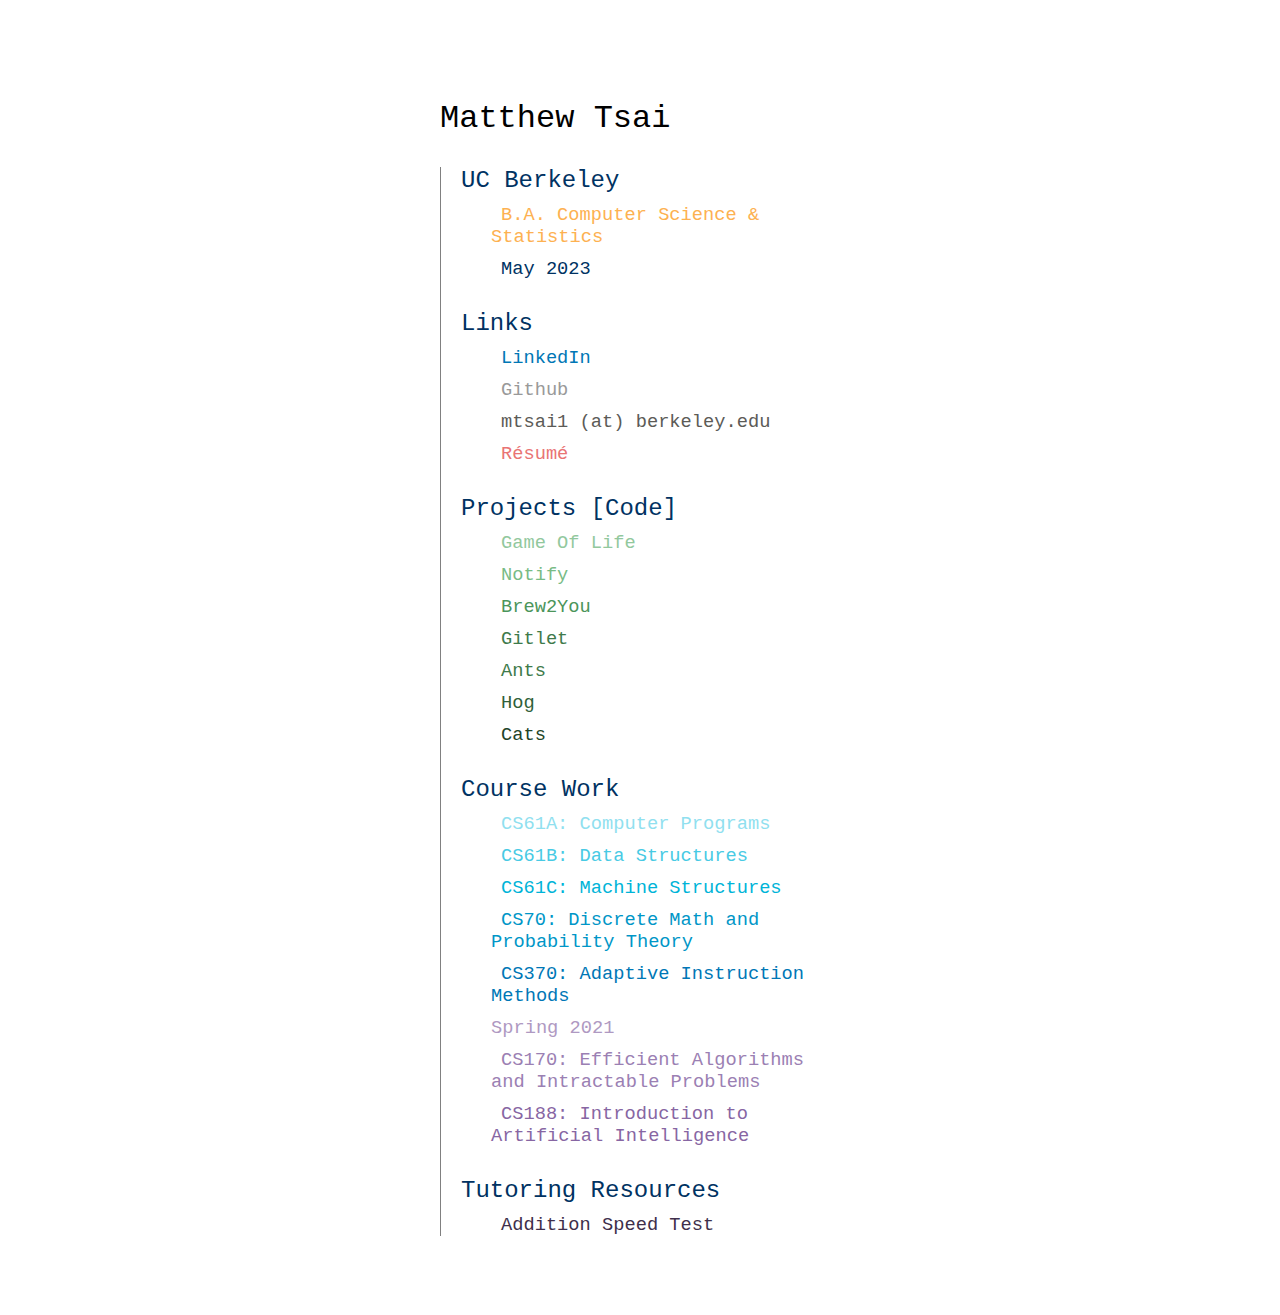
==== index.html @ 18d202d2 "Added more text" ====
<!DOCTYPE html>
<html lang="en" dir="ltr">
  <head>
    <meta charset="utf-8">
    <meta name="viewport" content="width=device-width, initial-scale=1.0">
    <link href="/assets/style.css" rel="stylesheet">
    <link href="/assets/stylepop.css" rel="stylesheet">
    <script src="/assets/script.js"></script>
    <link rel="stylesheet" href="https://use.fontawesome.com/releases/v5.6.3/css/all.css" integrity="sha384-UHRtZLI+pbxtHCWp1t77Bi1L4ZtiqrqD80Kn4Z8NTSRyMA2Fd33n5dQ8lWUE00s/" crossorigin="anonymous">
    <title>Matthew Tsai</title>
  </head>
  <body>
    <div class="container">
      <h1>Matthew Tsai</h1>
      <div class="content">
        <section class="berkeley">
          <h2><i class="fas fa-university fa-fw"></i>UC Berkeley</h2>
          <h3><i class="fas fa-book fa-fw"></i>B.A. Computer Science & Statistics</h3>
          <h3><i class="fas fa-graduation-cap fa-fw"></i>May 2023</h3>
          
        </section>
        <section class="links">
          <h2><i class="fas fa-link fa-fw"></i>Links</h2>
          <h3><i class="fab fa-linkedin fa-fw"></i><a href="https://www.linkedin.com/in/m-tsai/" target="_blank">LinkedIn</a></h3>
          <h3><i class="fab fa-github fa-fw"></i><a href="https://github.com/matt-tsai" target="_blank">Github</a></h3>
          <h3><i class="fas fa-envelope fa-fw"></i>mtsai1 (at) berkeley.edu</a></h3>
          <h3><i class="far fa-file-pdf fa-fw"></i><a href="/assets/Website_Resume.pdf" target="_blank">Résumé</a></h3>
        </section>
        <section class="projects">
          <h2 class="popup" onclick="myPopUp('projPop')"><i class="fas fa-flask fa-fw"></i>Projects [Code]
            <span class="popuptext" id="projPop">Code Available Upon Request!</span> 
          </h2> <!-- make some js for recruiters so I can show some code-->
          <h3><i class="fas fa-heartbeat"></i><a href="https://cs61c.org/fa20/projects/proj1/">Game Of Life</a></h3>
          <h3 class="popup" onclick="myPopUp('notifyPop')"><i class="fas fa-tasks"></i>Notify
            <span class="popuptext" id="notifyPop">Link Coming Soon!</span> 
          </h3>
        </br>
          <h3 class="popup" onclick="myPopUp('brewPop')"><i class="fas fa-beer"></i>Brew2You
            <span class="popuptext" id="brewPop">Link Coming Soon!</span> 
          </h3>
          <h3><i class="fab fa-git-square"></i><a href="https://inst.eecs.berkeley.edu/~cs61b/sp20/materials/proj/proj3/index.html">Gitlet</a></h3>
          <h3><i class="fas fa-bug"></i><a href="https://inst.eecs.berkeley.edu/~cs61a/fa19/proj/ants/">Ants</a></h3>
          <h3><i class="fas fa-piggy-bank"></i><a href="https://inst.eecs.berkeley.edu/~cs61a/fa19/proj/hog/">Hog</a></h3>
          <h3><i class="fas fa-cat"></i><a href="https://inst.eecs.berkeley.edu/~cs61a/fa19/proj/cats/">Cats</a></h3>
        </section> <!-- change the icons so it is more appealing.-->

      </section>
      <section class="courses">
        <h2><i class="fas fa-angle-double-down fa-fw"></i>Course Work</h2>
        <h3><i class="fas fa-laptop-code fa-fw"></i><a href="">CS61A: Computer Programs</a></h3>
        <h3><i class="fas fa-database fa-fw"></i><a href="">CS61B: Data Structures</a></h3>
        <h3><i class="fas fa-network-wired fa-fw"></i>CS61C: Machine Structures</h3>
        <h3><i class="fas fa-cogs fa-fw"></i>CS70: Discrete Math and Probability Theory</h3>
        <h3><i class="fas fa-chalkboard-teacher fa-fw"></i>CS370: Adaptive Instruction Methods</h3>
        <h3>Spring 2021</h3> <!-- Make this purple-->
        <h3><i class="fas fa-tachometer-alt"></i>CS170: Efficient Algorithms and Intractable Problems</h3>
        <h3><i class="fas fa-brain"></i>CS188: Introduction to Artificial Intelligence</h3>
      </section>
      <section class="tutor">
        <h2><i class="fas fa-angle-double-down fa-fw"></i>Tutoring Resources</h2>
        <h3><i class="fas fa-calculator fa-fw"></i><a href="/matt-tsai.github.io/math_tutor.html">Addition Speed Test</a></h3>
      </section>
        
        <!-- <div class="section">
          <h2 class="black"><i class="fas fa-mobile-alt fa-fw"></i></h2>
          <h3 class="black"><i class="fas fa-link fa-fw"></i><a href=""></a></h3>
          <h3 class="black"><i class="far fa-user fa-fw"></i></h3>
          <h3 class="black"><i class="far fa-clock fa-fw"></i></h3>
        </div>
        <div class = "hidden"> ↑ ↑ ↓ ↓ ← → ← → b a</div> -->
      </div>
    </div>
  </body>
</html>
---- assets/style.css ----
body, h1, h2, h3, h4, h5, h6, p, a {
  margin: 0;
}

@font-face {
  src: url("/fonts/NanumGothicCoding-Regular.woff2");
  font-family: "Nanum Gothic Coding";
  font-style: normal;
  font-weight: normal;
}
h1, h2, h3, h4, h5, h6, p, a {
  font-family: "Nanum Gothic Coding", monospace;
  font-weight: normal;
  text-decoration: none;
}

.container {
  width: 400px;
  margin: 100px auto;
}
.container h1 {
  margin-bottom: 30px;
}
.container .content {
  border-left: 1px solid gray;
}
.container .content section i {
  margin-right: 10px;
}
.container .content section h2 {
  margin-left: 10px;
}
.container .content section h3 {
  margin-left: 50px;
  margin-top: 10px;
}
.container .content > :not(:last-child) {
  margin-bottom: 30px;
}
.container .content a {
  color: inherit;
}
.container .content .berkeley h2 {
  color: #003262;
}
.container .content .berkeley h3:nth-child(2) {
  color: #fdb151;
}
.container .content .berkeley h3:nth-child(3) {
  color: #003262;
}

.container .content .links h2 {
  color: #003262;
}
.container .content .links h3:nth-child(2) {
  color: #0077b5;
}
.container .content .links h3:nth-child(3) {
  color: #999999;
}
.container .content .links h3:nth-child(4) {
  color: #5C5B57;
}
.container .content .links h3:nth-child(5) {
  color: #E97474;
}

.container .content .projects h2 {
  color: #003262;
}
.container .content .projects h3:nth-child(2) {
  color: #92C89D;
}
.container .content .projects h3:nth-child(3) {
  color: #78BB85;
}
.container .content .projects h3:nth-child(4) {
  color: #5CAD6C;
}
.container .content .projects h3:nth-child(5) {
  color: #4B955A;
}
.container .content .projects h3:nth-child(6) {
  color: #3E7A4B;
}
.container .content .projects h3:nth-child(7) {
  color: #3E7A4A;
}
.container .content .projects h3:nth-child(8) {
  color: #305F39;
}
.container .content .projects h3:nth-child(9) {
  color: #224428;
}
/*https://coolors.co/4b955a-5cad6c-78bb85-92c89d*/

.container .content .courses h2 {
  color: #003262;
}
.container .content .courses h3:nth-child(2) {
  color: #90e0ef;
}
.container .content .courses h3:nth-child(3) {
  color: #48cae4;
}
.container .content .courses h3:nth-child(4) {
  color: #00b4d8;
}
.container .content .courses h3:nth-child(5) {
  color: #0096c7;
}
.container .content .courses h3:nth-child(6) {
  color: #0077B6;
}
/*link for the colors*/
/*https://coolors.co/03045e-023e8a-0077b6-0096c7-00b4d8-48cae4-90e0ef-ade8f4-caf0f8 */
.container .content .courses h3:nth-child(7) {
  color: #AF99C2;
}
.container .content .courses h3:nth-child(8) {
  color: #9B80B3;
}
.container .content .courses h3:nth-child(9) {
  color: #8766A3;
}
/*https://coolors.co/8766a3-9b80b3-af99c2-c3b3d1-d7cce0*/

.container .content .tutor h2 {
  color: #003262;
}
.container .content .tutor h3:nth-child(2) {
  color: #3F2F4B;
}

.hidden {
  color: aliceblue;
  padding: 25px;
  text-align: center;
}
---- assets/stylepop.css ----
/*Author: https://www.w3schools.com/howto/howto_js_popup.asp*/
.popup {
    position: relative;
    display: inline-block;
    cursor: pointer;
    -webkit-user-select: none;
    -moz-user-select: none;
    -ms-user-select: none;
    user-select: none;
  }
  
  /* The actual popup */
  .popup .popuptext {
    visibility: hidden;
    width: 160px;
    background-color: #555;
    color: #fff;
    text-align: center;
    border-radius: 6px;
    padding: 8px 0;
    position: absolute;
    z-index: 1;
    bottom: 125%;
    left: 50%;
    margin-left: -80px;
  }
  
  /* Popup arrow */
  .popup .popuptext::after {
    content: "";
    position: absolute;
    top: 100%;
    left: 50%;
    margin-left: -5px;
    border-width: 5px;
    border-style: solid;
    border-color: #555 transparent transparent transparent;
  }
  
  /* Toggle this class - hide and show the popup */
  .popup .show {
    visibility: visible;
    -webkit-animation: fadeIn 1s;
    animation: fadeIn 1s;
  }
  
  /* Add animation (fade in the popup) */
  @-webkit-keyframes fadeIn {
    from {opacity: 0;} 
    to {opacity: 1;}
  }
  
  @keyframes fadeIn {
    from {opacity: 0;}
    to {opacity:1 ;}
  }
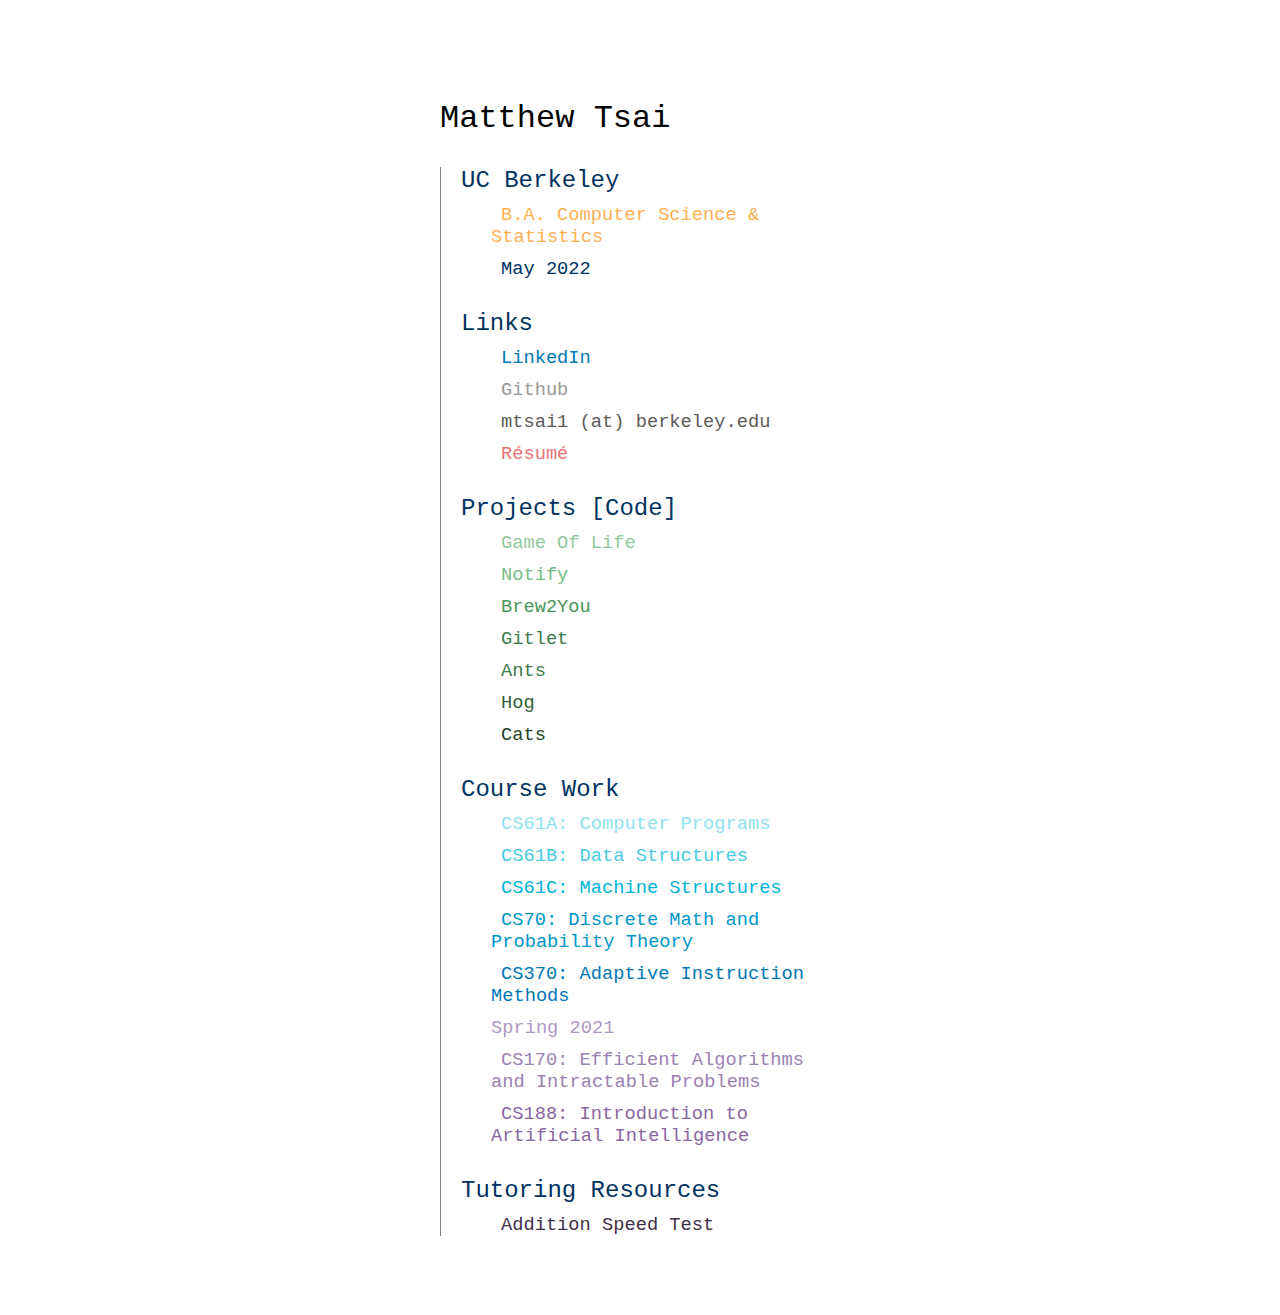
==== commit b3a5afe9: "Update index.html" ====
--- a/index.html
+++ b/index.html
@@ -16,7 +16,7 @@
         <section class="berkeley">
           <h2><i class="fas fa-university fa-fw"></i>UC Berkeley</h2>
           <h3><i class="fas fa-book fa-fw"></i>B.A. Computer Science & Statistics</h3>
-          <h3><i class="fas fa-graduation-cap fa-fw"></i>May 2023</h3>
+          <h3><i class="fas fa-graduation-cap fa-fw"></i>May 2022</h3>
           
         </section>
         <section class="links">
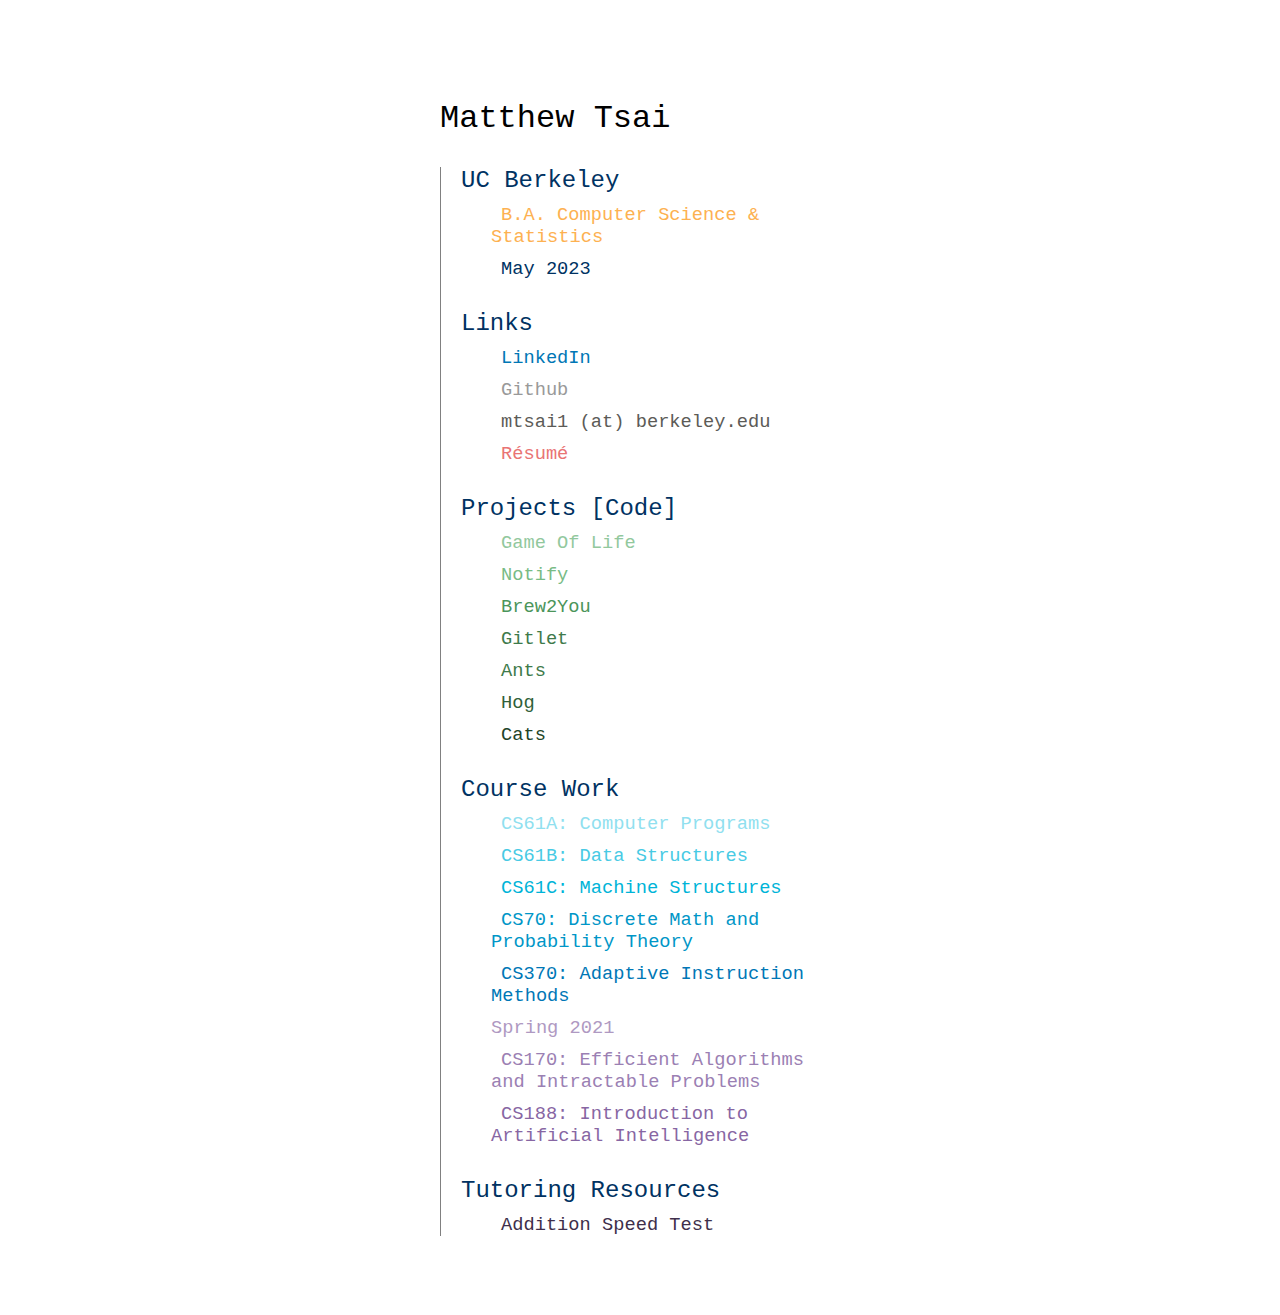
==== commit 5e0686a5: "Update index.html" ====
--- a/index.html
+++ b/index.html
@@ -16,7 +16,7 @@
         <section class="berkeley">
           <h2><i class="fas fa-university fa-fw"></i>UC Berkeley</h2>
           <h3><i class="fas fa-book fa-fw"></i>B.A. Computer Science & Statistics</h3>
-          <h3><i class="fas fa-graduation-cap fa-fw"></i>May 2022</h3>
+          <h3><i class="fas fa-graduation-cap fa-fw"></i>May 2023</h3>
           
         </section>
         <section class="links">
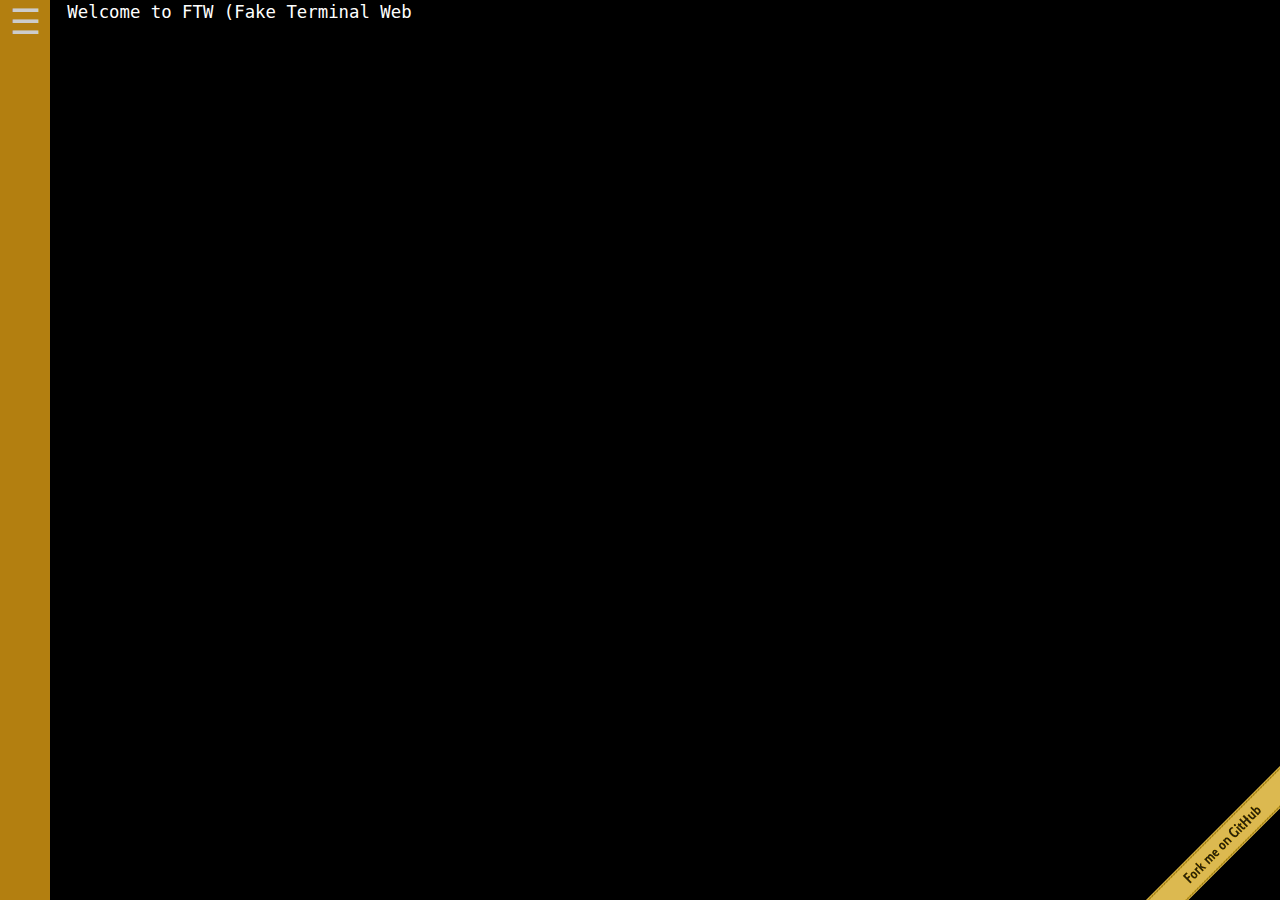
==== commit 47afc2e3: "terminal style update, first commit" ====
--- a/index.html
+++ b/index.html
@@ -1,74 +1,32 @@
-<!DOCTYPE html>
-<html lang="en" dir="ltr">
-  <head>
-    <meta charset="utf-8">
+<html>
+
+<head>
+    <meta charset="utf-8" />
+    <meta http-equiv="X-UA-Compatible" content="chrome=1" />
     <meta name="viewport" content="width=device-width, initial-scale=1.0">
-    <link href="/assets/style.css" rel="stylesheet">
-    <link href="/assets/stylepop.css" rel="stylesheet">
-    <script src="/assets/script.js"></script>
-    <link rel="stylesheet" href="https://use.fontawesome.com/releases/v5.6.3/css/all.css" integrity="sha384-UHRtZLI+pbxtHCWp1t77Bi1L4ZtiqrqD80Kn4Z8NTSRyMA2Fd33n5dQ8lWUE00s/" crossorigin="anonymous">
-    <title>Matthew Tsai</title>
-  </head>
-  <body>
-    <div class="container">
-      <h1>Matthew Tsai</h1>
-      <div class="content">
-        <section class="berkeley">
-          <h2><i class="fas fa-university fa-fw"></i>UC Berkeley</h2>
-          <h3><i class="fas fa-book fa-fw"></i>B.A. Computer Science & Statistics</h3>
-          <h3><i class="fas fa-graduation-cap fa-fw"></i>May 2023</h3>
-          
-        </section>
-        <section class="links">
-          <h2><i class="fas fa-link fa-fw"></i>Links</h2>
-          <h3><i class="fab fa-linkedin fa-fw"></i><a href="https://www.linkedin.com/in/m-tsai/" target="_blank">LinkedIn</a></h3>
-          <h3><i class="fab fa-github fa-fw"></i><a href="https://github.com/matt-tsai" target="_blank">Github</a></h3>
-          <h3><i class="fas fa-envelope fa-fw"></i>mtsai1 (at) berkeley.edu</a></h3>
-          <h3><i class="far fa-file-pdf fa-fw"></i><a href="/assets/Website_Resume.pdf" target="_blank">Résumé</a></h3>
-        </section>
-        <section class="projects">
-          <h2 class="popup" onclick="myPopUp('projPop')"><i class="fas fa-flask fa-fw"></i>Projects [Code]
-            <span class="popuptext" id="projPop">Code Available Upon Request!</span> 
-          </h2> <!-- make some js for recruiters so I can show some code-->
-          <h3><i class="fas fa-heartbeat"></i><a href="https://cs61c.org/fa20/projects/proj1/">Game Of Life</a></h3>
-          <h3 class="popup" onclick="myPopUp('notifyPop')"><i class="fas fa-tasks"></i>Notify
-            <span class="popuptext" id="notifyPop">Link Coming Soon!</span> 
-          </h3>
-        </br>
-          <h3 class="popup" onclick="myPopUp('brewPop')"><i class="fas fa-beer"></i>Brew2You
-            <span class="popuptext" id="brewPop">Link Coming Soon!</span> 
-          </h3>
-          <h3><i class="fab fa-git-square"></i><a href="https://inst.eecs.berkeley.edu/~cs61b/sp20/materials/proj/proj3/index.html">Gitlet</a></h3>
-          <h3><i class="fas fa-bug"></i><a href="https://inst.eecs.berkeley.edu/~cs61a/fa19/proj/ants/">Ants</a></h3>
-          <h3><i class="fas fa-piggy-bank"></i><a href="https://inst.eecs.berkeley.edu/~cs61a/fa19/proj/hog/">Hog</a></h3>
-          <h3><i class="fas fa-cat"></i><a href="https://inst.eecs.berkeley.edu/~cs61a/fa19/proj/cats/">Cats</a></h3>
-        </section> <!-- change the icons so it is more appealing.-->
+    <title>FTW Website Template</title>
+    <link rel="icon" href="./img/favicon.png" type="image/x-icon" />
+    <link href="./css/main.css" rel="stylesheet" type="text/css" />
+    <script src="./js/polyfills.js"></script>
+    <script src="./js/main.js"></script> </head>
 
-      </section>
-      <section class="courses">
-        <h2><i class="fas fa-angle-double-down fa-fw"></i>Course Work</h2>
-        <h3><i class="fas fa-laptop-code fa-fw"></i><a href="">CS61A: Computer Programs</a></h3>
-        <h3><i class="fas fa-database fa-fw"></i><a href="">CS61B: Data Structures</a></h3>
-        <h3><i class="fas fa-network-wired fa-fw"></i>CS61C: Machine Structures</h3>
-        <h3><i class="fas fa-cogs fa-fw"></i>CS70: Discrete Math and Probability Theory</h3>
-        <h3><i class="fas fa-chalkboard-teacher fa-fw"></i>CS370: Adaptive Instruction Methods</h3>
-        <h3>Spring 2021</h3> <!-- Make this purple-->
-        <h3><i class="fas fa-tachometer-alt"></i>CS170: Efficient Algorithms and Intractable Problems</h3>
-        <h3><i class="fas fa-brain"></i>CS188: Introduction to Artificial Intelligence</h3>
-      </section>
-      <section class="tutor">
-        <h2><i class="fas fa-angle-double-down fa-fw"></i>Tutoring Resources</h2>
-        <h3><i class="fas fa-calculator fa-fw"></i><a href="/matt-tsai.github.io/math_tutor.html">Addition Speed Test</a></h3>
-      </section>
-        
-        <!-- <div class="section">
-          <h2 class="black"><i class="fas fa-mobile-alt fa-fw"></i></h2>
-          <h3 class="black"><i class="fas fa-link fa-fw"></i><a href=""></a></h3>
-          <h3 class="black"><i class="far fa-user fa-fw"></i></h3>
-          <h3 class="black"><i class="far fa-clock fa-fw"></i></h3>
+<body>
+    <div id="sidenav">
+        <button id="sidenavBtn">&#9776;</button>
+        <img id="profilePic" alt="An avatar that aims to represent the website owner" src="./img/avatar.png">
+    </div>
+    <div id="container">
+        <div id="output"></div>
+        <div id="input-line" class="input-line">
+            <div id="prompt" class="prompt-color"></div>&nbsp;
+            <div>
+                <input type="text" id="cmdline" autocomplete="off" autocorrect="off" autocapitalize="off" spellcheck="false"
+                    autofocus/>
+            </div>
         </div>
-        <div class = "hidden"> ↑ ↑ ↓ ↓ ← → ← → b a</div> -->
-      </div>
     </div>
-  </body>
-</html>
+    <a id="githubImg" target="_blank" href="https://github.com/luisbraganca/fake-terminal-website/">
+        <img alt="Fork me on GitHub" src="./img/github_ribbon.png"> </a>
+</body>
+
+</html>--- a/css/main.css
+++ b/css/main.css
@@ -0,0 +1,147 @@
+::selection {
+    background: #f7d07e;
+}
+html, body {
+    width: 100%;
+    height: 100%;
+    margin: 0;
+}
+body {
+    font-size: 13pt;
+    font-family: monospace;
+    color: white;
+    background-color: black;
+}
+#container {
+    padding: .1em 1.5em 1em 1em;
+    margin-left: 50px;
+    margin-right: 135px;
+}
+#cmdline {
+    outline: none;
+    background-color: transparent;
+    margin: 0;
+    width: 100%;
+    font: inherit;
+    border: none;
+    color: inherit;
+}
+#output {
+    clear: both;
+    width: 100%;
+}
+#prompt {
+    white-space: nowrap;
+    display: -webkit-box;
+    -webkit-box-pack: center;
+    -webkit-box-orient: vertical;
+    display: -moz-box;
+    -moz-box-pack: center;
+    -moz-box-orient: vertical;
+    display: box;
+    box-pack: center;
+    box-orient: vertical;
+    -webkit-user-select: none;
+    -moz-user-select: none;
+    user-select: none;
+}
+.prompt-color {
+    color: #e09f14;
+}
+.input-line {
+    display: -webkit-box;
+    -webkit-box-orient: horizontal;
+    -webkit-box-align: stretch;
+    display: -moz-box;
+    -moz-box-orient: horizontal;
+    -moz-box-align: stretch;
+    display: box;
+    box-orient: horizontal;
+    box-align: stretch;
+    clear: both;
+}
+.input-line > div:nth-child(2) {
+    -webkit-box-flex: 1;
+    -moz-box-flex: 1;
+    box-flex: 1;
+}
+
+#githubImg img {
+    position: fixed;
+    bottom: 0; right: 0;
+    border: 0;
+}
+
+/* SIDE NAV */
+
+#sidenavBtn {
+    position: absolute !important;
+    padding: 2px !important; 
+    top: 0 !important;
+    right: 7px !important;
+    font-size: 35px !important;
+}
+
+#sidenav {
+    height: 100%;
+    width: 50px;
+    position: fixed;
+    z-index: 9;
+    top: 0;
+    left: 0;
+    background-color: #e09f14;
+    opacity: 0.8;
+    overflow-x: hidden;
+    transition: 0.3s;
+    padding-top: 60px;
+}
+#sidenav img {
+    display: block;
+    position: absolute;
+    left: 50%;
+    transform: translateX(-50%);
+    bottom: 100px;
+    transition: 0.3s;
+    opacity: 0;
+}
+
+#sidenav img:focus {
+    outline: none;
+}
+
+#sidenav button {
+    padding: 8px 8px 8px 32px;
+    cursor: pointer;
+    text-decoration: none;
+    font-size: 15pt;
+    color: white;
+    display: block;
+    transition: 0.3s;
+    background:none !important;
+    border:none;
+}
+#sidenav button:hover {
+    color: #442e00;
+}
+
+@media screen and (max-height: 450px) {
+    body {
+        font-size: 11pt;
+    }
+    #sidenav {
+       padding-top: 15px;
+   }
+    #sidenav a {
+       font-size: 13px;
+   }
+}
+
+@media screen and (max-width: 900px) {
+    #githubImg img {
+        transform: translateX(900px);
+    }
+
+    #container {
+        margin-right: 0;
+    }
+}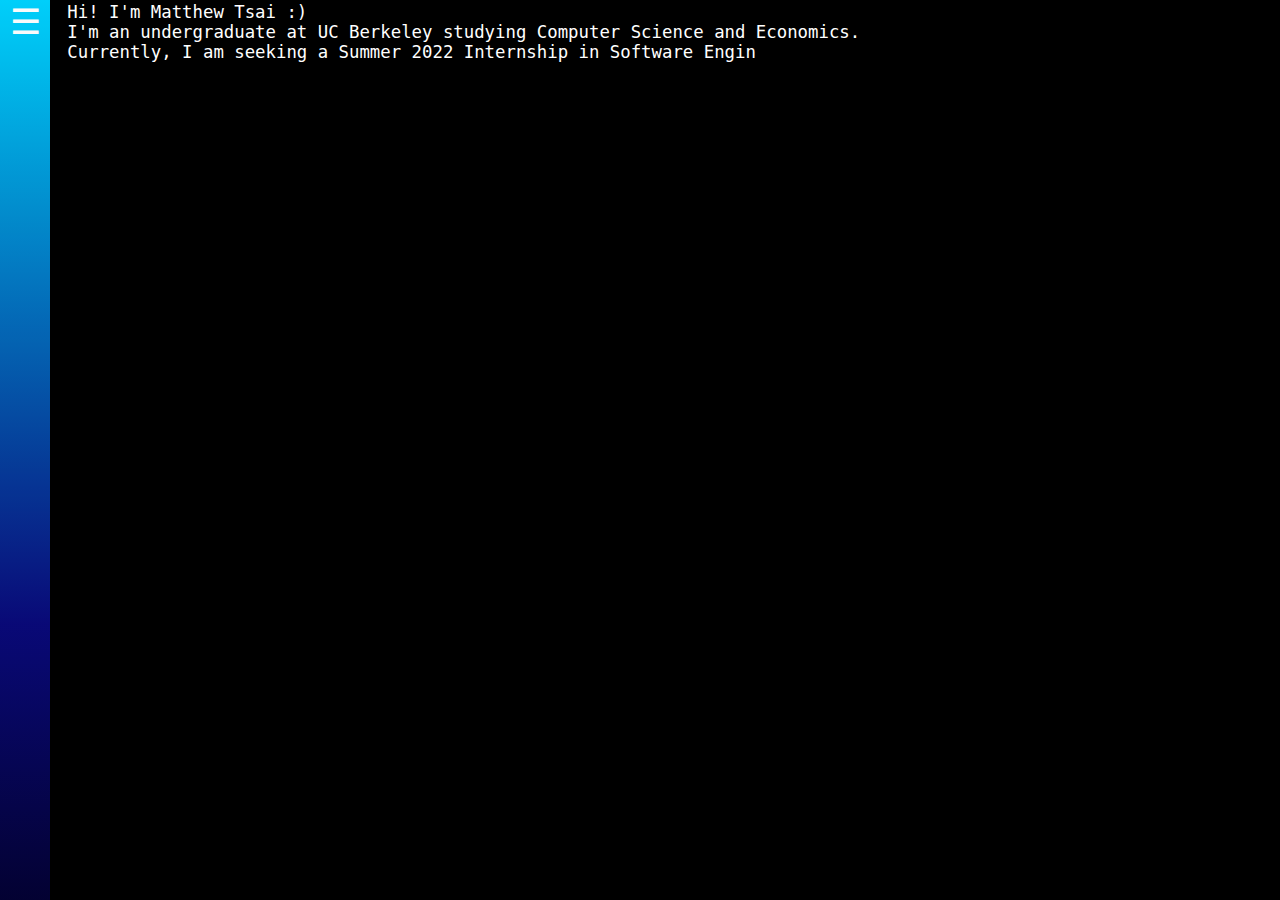
==== commit 2bad667b: "updated information: classes and projects in main.js" ====
--- a/index.html
+++ b/index.html
@@ -4,8 +4,8 @@
     <meta charset="utf-8" />
     <meta http-equiv="X-UA-Compatible" content="chrome=1" />
     <meta name="viewport" content="width=device-width, initial-scale=1.0">
-    <title>FTW Website Template</title>
-    <link rel="icon" href="./img/favicon.png" type="image/x-icon" />
+    <title>Matthew Tsai</title>
+    <link rel="icon" href="./img/IMG-007777.jpg" type="image/x-icon" />
     <link href="./css/main.css" rel="stylesheet" type="text/css" />
     <script src="./js/polyfills.js"></script>
     <script src="./js/main.js"></script> </head>
@@ -13,7 +13,7 @@
 <body>
     <div id="sidenav">
         <button id="sidenavBtn">&#9776;</button>
-        <img id="profilePic" alt="An avatar that aims to represent the website owner" src="./img/avatar.png">
+        <img id="profilePic" alt="An avatar that aims to represent the website owner" src="./img/avatar.JPG" width="243" height="270">
     </div>
     <div id="container">
         <div id="output"></div>
@@ -25,8 +25,6 @@
             </div>
         </div>
     </div>
-    <a id="githubImg" target="_blank" href="https://github.com/luisbraganca/fake-terminal-website/">
-        <img alt="Fork me on GitHub" src="./img/github_ribbon.png"> </a>
 </body>
 
 </html>--- a/css/main.css
+++ b/css/main.css
@@ -1,5 +1,5 @@
 ::selection {
-    background: #f7d07e;
+    background: #12be29;
 }
 html, body {
     width: 100%;
@@ -46,7 +46,7 @@
     user-select: none;
 }
 .prompt-color {
-    color: #e09f14;
+    color: #12be29;
 }
 .input-line {
     display: -webkit-box;
@@ -89,8 +89,8 @@
     z-index: 9;
     top: 0;
     left: 0;
-    background-color: #e09f14;
-    opacity: 0.8;
+    background-image: linear-gradient(0deg, #020024 0%, #090979 35%, #00d4ff 100%);
+    opacity: .98;
     overflow-x: hidden;
     transition: 0.3s;
     padding-top: 60px;
@@ -103,6 +103,7 @@
     bottom: 100px;
     transition: 0.3s;
     opacity: 0;
+    border-radius: 5%;
 }
 
 #sidenav img:focus {
@@ -144,4 +145,4 @@
     #container {
         margin-right: 0;
     }
-}+}
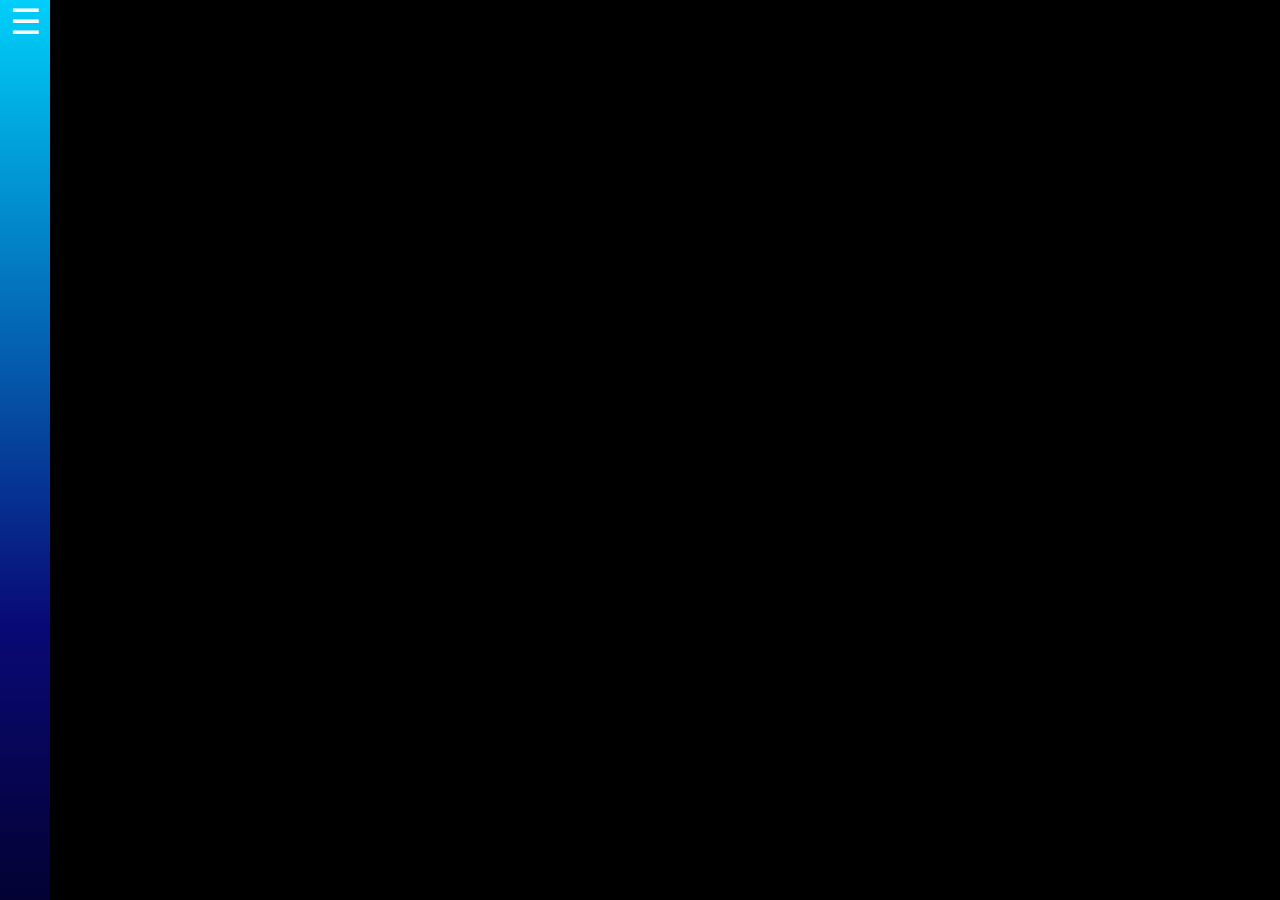
==== commit 39a37764: "removed pfp" ====
--- a/index.html
+++ b/index.html
@@ -13,7 +13,7 @@
 <body>
     <div id="sidenav">
         <button id="sidenavBtn">&#9776;</button>
-        <img id="profilePic" alt="An avatar that aims to represent the website owner" src="./img/avatar.JPG" width="243" height="270">
+        <!-- <img id="profilePic" alt="An avatar that aims to represent the website owner" src="./img/avatar.JPG" width="243" height="270"> -->
     </div>
     <div id="container">
         <div id="output"></div>
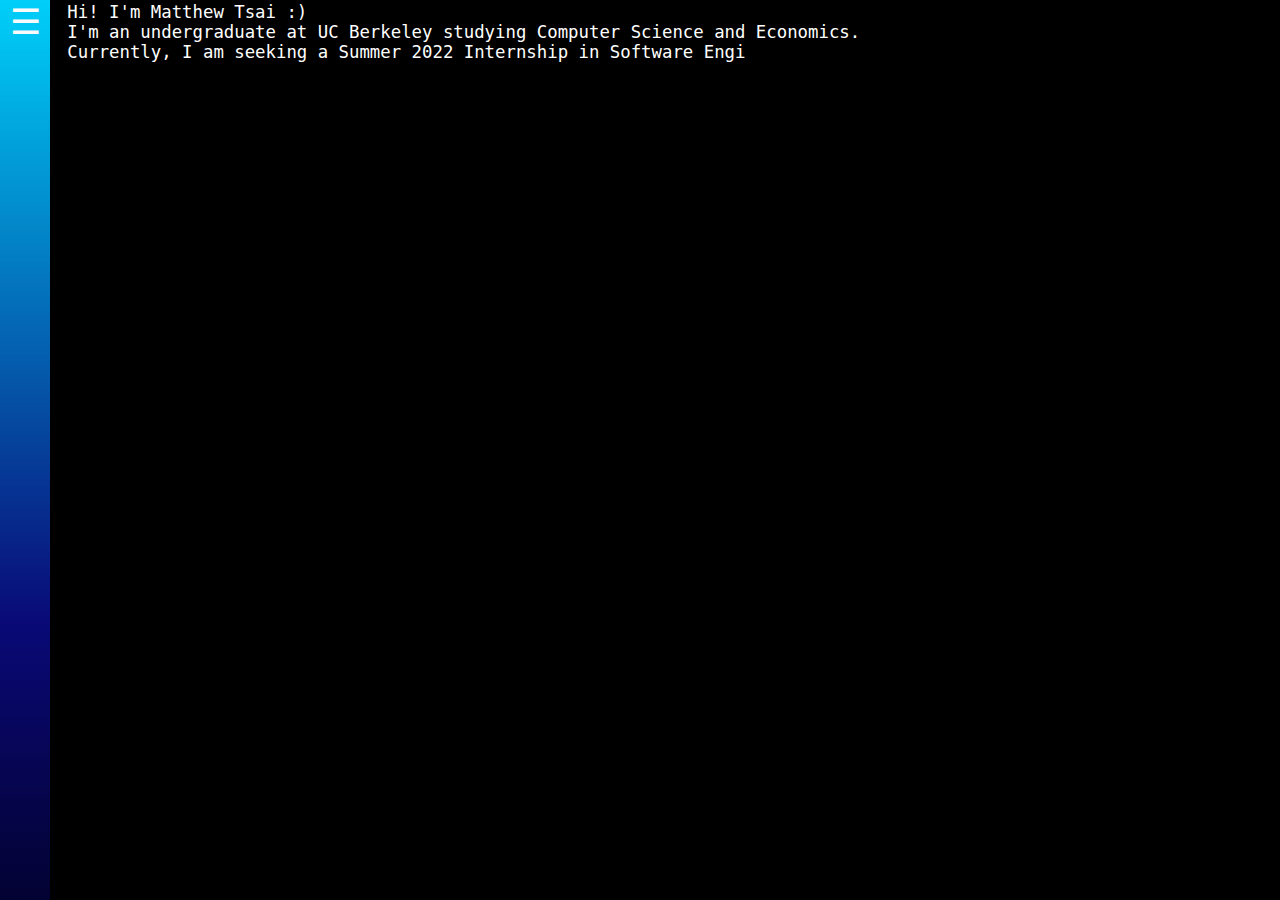
==== commit 0d239119: "fixed crashing" ====
--- a/index.html
+++ b/index.html
@@ -13,7 +13,7 @@
 <body>
     <div id="sidenav">
         <button id="sidenavBtn">&#9776;</button>
-        <!-- <img id="profilePic" alt="An avatar that aims to represent the website owner" src="./img/avatar.JPG" width="243" height="270"> -->
+        <img id="profilePic" alt="" src="" >
     </div>
     <div id="container">
         <div id="output"></div>
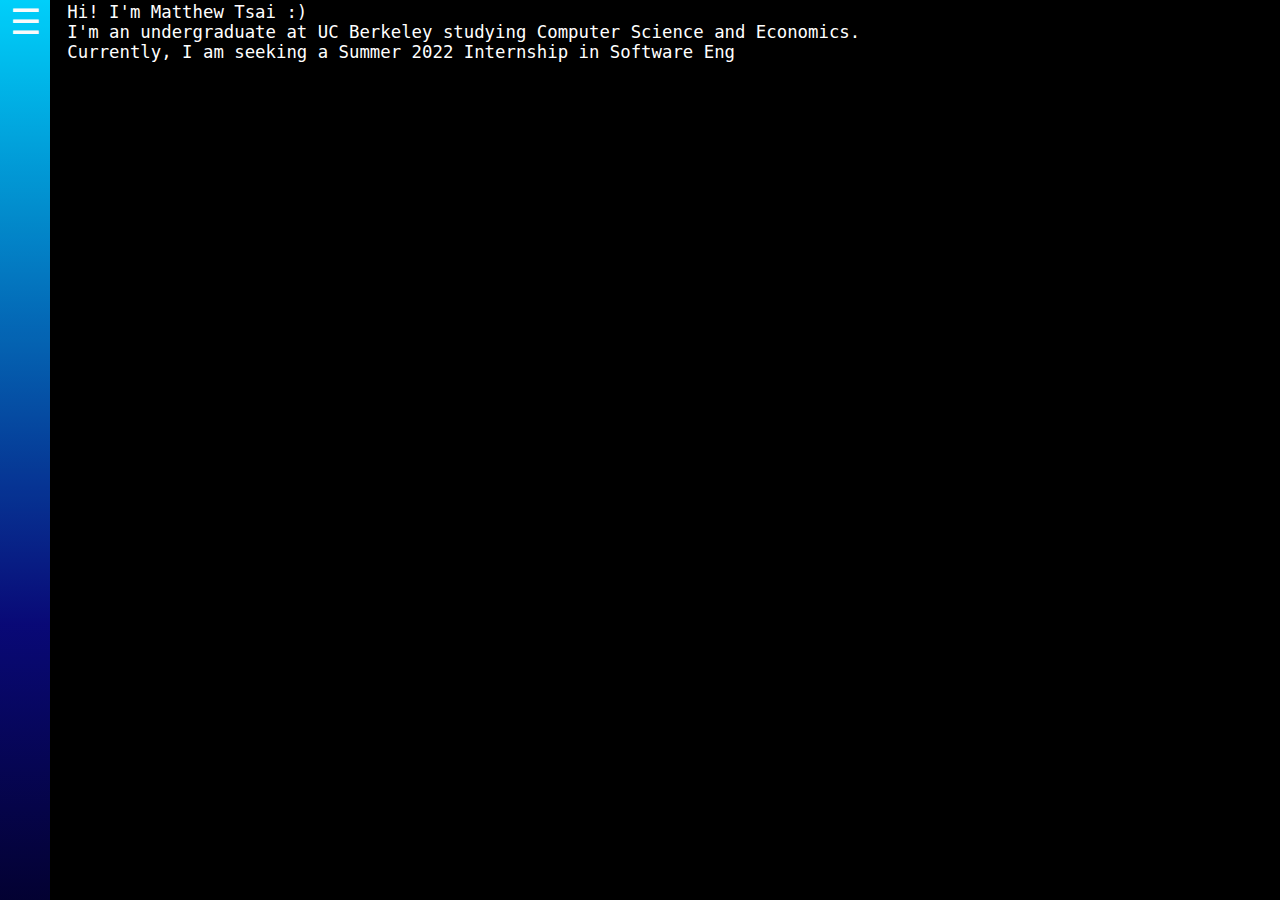
==== commit 35e02f31: "added a small puzzle in the legacy of ant ling" ====
--- a/index.html
+++ b/index.html
@@ -8,6 +8,7 @@
     <link rel="icon" href="./img/IMG-007777.jpg" type="image/x-icon" />
     <link href="./css/main.css" rel="stylesheet" type="text/css" />
     <script src="./js/polyfills.js"></script>
+    <script src="./js/konami.js"></script>
     <script src="./js/main.js"></script> </head>
 
 <body>
